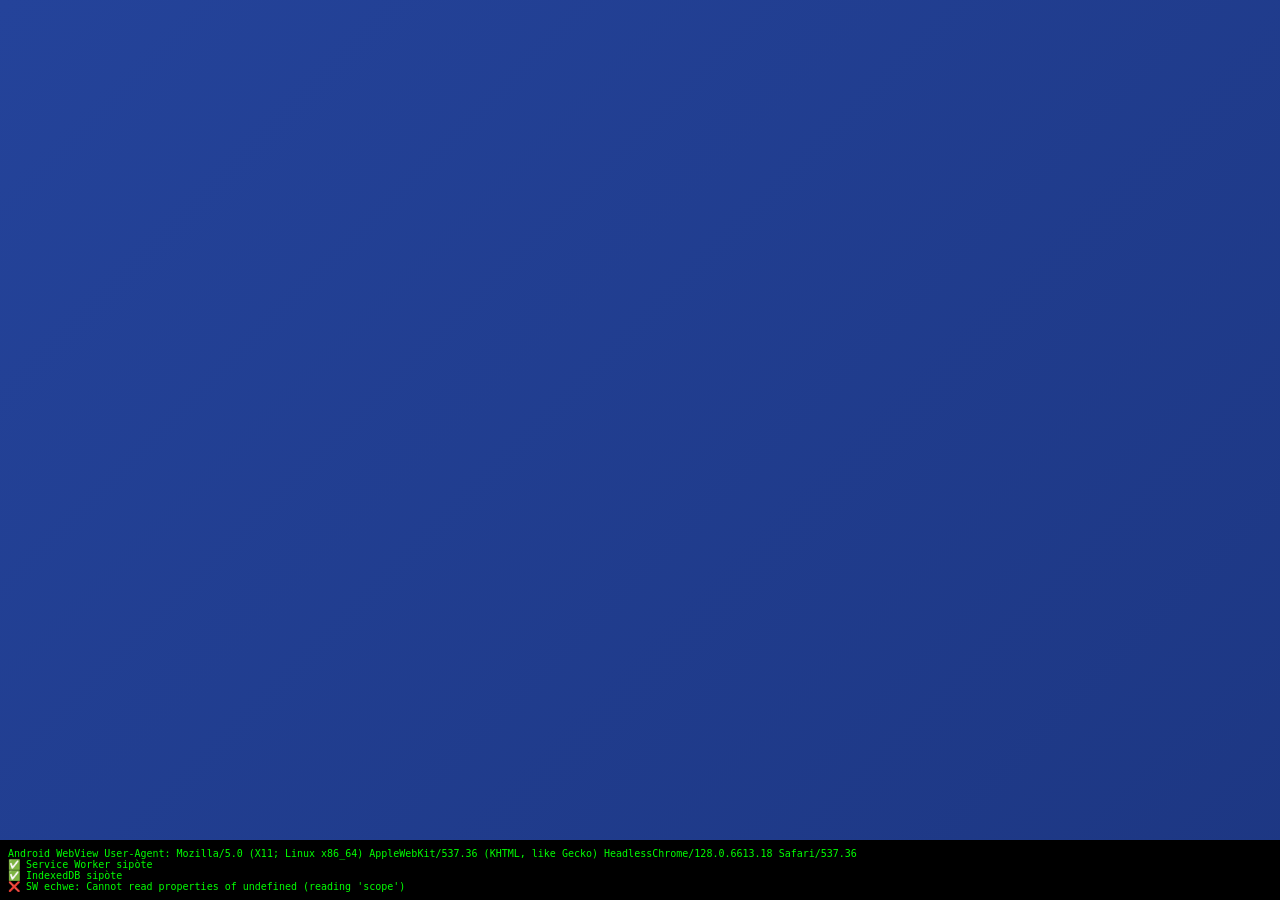
==== docs/index.html @ e360f584 "Update index.html" ====
<!DOCTYPE html>
<html lang="ht">
<head>
  <meta charset="UTF-8">
  <meta name="viewport" content="width=device-width, initial-scale=1.0">
  <meta name="referrer" content="no-referrer">
  <title>NS4 Support+ | Akèy</title>
  <link href="https://fonts.googleapis.com/css2?family=Baloo+2:wght@500;700;800&display=swap" rel="stylesheet">
  <style>
    body {
      margin: 0; padding: 0; min-height: 100vh;
      display: flex; flex-direction: column; align-items: center; justify-content: center;
      background: linear-gradient(135deg, #24439a 0%, #1d3783 100%);
      color: white; font-family: 'Baloo 2', system-ui, -apple-system, 'Segoe UI', Roboto, sans-serif;
      overflow: hidden;
    }

    /* Splash Screen */
    #splash-screen {
      display: flex; flex-direction: column; align-items: center; justify-content: center;
      width: 100%; height: 100vh; position: absolute; z-index: 10;
      transition: opacity 0.5s ease;
    }
    .logo { font-size: 42px; font-weight: 800; letter-spacing: 1px; animation: pulse 2s infinite; }
    .spinner { margin-top: 20px; width: 40px; height: 40px; border: 4px solid rgba(255,255,255,0.3); border-top-color: white; border-radius: 50%; animation: spin 1s linear infinite; }

    /* Onboarding Slider */
    #onboarding {
      display: none; flex-direction: column; align-items: center; justify-content: center;
      width: 100%; height: 100vh; padding: 20px; box-sizing: border-box; text-align: center;
      position: absolute; z-index: 5; background: var(--page-bg, #f4f6fa); color: #1a1a1a;
    }
    .slide { display: none; flex-direction: column; align-items: center; animation: fadeIn 0.5s; }
    .slide.active { display: flex; }
    .slide-icon { font-size: 80px; margin-bottom: 20px; }
    .slide-title { font-size: 28px; font-weight: 800; color: #24439a; margin-bottom: 10px; line-height: 1.2; }
    .slide-desc { font-size: 16px; color: #666; font-weight: 500; max-width: 300px; line-height: 1.4; }

    /* Controls */
    .controls { position: absolute; bottom: 50px; width: 100%; display: flex; flex-direction: column; align-items: center; gap: 20px; }
    .dots { display: flex; gap: 8px; }
    .dot { width: 10px; height: 10px; border-radius: 5px; background: #ccc; transition: 0.3s; }
    .dot.active { width: 24px; background: #24439a; }
    .btn-next { background: #24439a; color: white; border: none; padding: 14px 40px; border-radius: 25px; font-size: 18px; font-weight: 700; cursor: pointer; transition: 0.3s; font-family: inherit; box-shadow: 0 4px 15px rgba(36, 67, 154, 0.3); }
    .btn-next:active { transform: scale(0.95); }
    .btn-next:focus-visible { outline: 3px solid #f5b400; outline-offset: 3px; }

    @keyframes spin { to { transform: rotate(360deg); } }
    @keyframes pulse { 0%, 100% { transform: scale(1); } 50% { transform: scale(1.05); } }
    @keyframes fadeIn { from { opacity: 0; transform: translateY(10px); } to { opacity: 1; transform: translateY(0); } }
    @media (prefers-reduced-motion: reduce) { .logo, .spinner, .slide { animation: none; } }
  </style>
</head>
<body>

  <!-- Splash Screen -->
  <div id="splash-screen">
    <div class="logo">NS4 Support+</div>
    <div class="spinner"></div>
  </div>

  <!-- Onboarding Slider -->
  <div id="onboarding">
    <div class="slide active">
      <div class="slide-icon">📚</div>
      <div class="slide-title">Byenveni sou NS4 Support+</div>
      <div class="slide-desc">Pi bon zouti pou w prepare egzamen ofisyèl NS4 ou yo yon fason entèaktif.</div>
    </div>
    <div class="slide">
      <div class="slide-icon">⚡</div>
      <div class="slide-title">Revize Offline</div>
      <div class="slide-desc">Ou pa gen entènèt? Pa gen pwoblèm! Aplikasyon an ap kontinye fonksyone pou ou.</div>
    </div>
    <div class="slide">
      <div class="slide-icon">🏆</div>
      <div class="slide-title">Defi & Klasman</div>
      <div class="slide-desc">Fè egzèsis, ranmase XP, epi monte nan klasman an pami pi bon etidyan yo.</div>
    </div>

    <div class="controls">
      <div class="dots">
        <div class="dot active"></div>
        <div class="dot"></div>
        <div class="dot"></div>
      </div>
      <button class="btn-next" type="button">Kontinye</button>
    </div>
  </div>

  <!--
    NÒT: Firebase pa chaje isit ankò.
    Paj sa a pa bezwen li. Se script Firebase (gstatic.com) ki pa t ka chaje
    offline ki te fè `firebase` pa defini, script la te plante, epi routing lan pa t janm kouri.
    Verifikasyon reyèl la fèt nan home.html (gad sesyon) + règ Firebase.
  -->
  <script>
    (function () {
      "use strict";

      // ── Destinasyon fiks (pa janm li yon URL nan storage → pa gen open-redirect)
      var PAGE_HOME   = "home.html";
      var PAGE_SIGNUP = "inscription.html";
      var KEY_USER    = "ns4_user";
      var KEY_INTRO   = "app_intro_seen";

      // ── Aksè localStorage an sekirite (mòd prive / storage bloke pa plante paj la)
      function lsGet(k)    { try { return localStorage.getItem(k); } catch (e) { return null; } }
      function lsSet(k, v) { try { localStorage.setItem(k, v); } catch (e) {} }
      function lsDel(k)    { try { localStorage.removeItem(k); } catch (e) {} }

      // ── Validasyon sesyon lokal la.
      // Yon senp "true" oswa yon tèks ki pa vle di anyen pa dwe ouvri app la.
      // (Sa se yon premye filt UX sèlman: vrè sekirite a se règ Firebase yo.)
      function readValidSession() {
        var raw = lsGet(KEY_USER);
        if (!raw) return null;

        var user;
        try { user = JSON.parse(raw); } catch (e) { user = null; }

        var ok = user && typeof user === "object" && !Array.isArray(user) &&
                 typeof (user.uid || user.id) === "string" &&
                 (user.uid || user.id).length >= 6 &&
                 (user.uid || user.id).length <= 128;

        if (!ok) {           // done kòwonpi oswa manipile → netwaye, pa kite antre
          lsDel(KEY_USER);
          return null;
        }

        // Si ou anrejistre yon dat ekspirasyon (ns4_user.exp, an ms), respekte l.
        if (typeof user.exp === "number" && Date.now() > user.exp) {
          lsDel(KEY_USER);
          return null;
        }
        return user;
      }

      function go(page) { window.location.replace(page); }

      // ── Onboarding slider
      var current = 0;
      var slides = document.querySelectorAll(".slide");
      var dots   = document.querySelectorAll(".dot");
      var btn    = document.querySelector(".btn-next");
      var finished = false;

      function nextSlide() {
        if (current < slides.length - 1) {
          slides[current].classList.remove("active");
          dots[current].classList.remove("active");
          current++;
          slides[current].classList.add("active");
          dots[current].classList.add("active");
          if (current === slides.length - 1) btn.textContent = "Kòmanse";
        } else if (!finished) {
          finished = true;
          lsSet(KEY_INTRO, "true");
          go(PAGE_SIGNUP);
        }
      }
      btn.addEventListener("click", nextSlide);

      function showOnboarding() {
        var splash = document.getElementById("splash-screen");
        splash.style.opacity = "0";
        setTimeout(function () {
          splash.style.display = "none";
          document.getElementById("onboarding").style.display = "flex";
        }, 500);
      }

      // ── Routing (fonksyone menm san entènèt: pa gen okenn depandans rezo)
      function route() {
        try {
          if (readValidSession()) {         // konekte deja → dirèk nan app la, online OSWA offline
            go(PAGE_HOME);
          } else if (lsGet(KEY_INTRO) === "true") {
            go(PAGE_SIGNUP);
          } else {
            showOnboarding();
          }
        } catch (e) {
          // Pi move ka: pa janm rete bloke sou splash la
          showOnboarding();
        }
      }

      setTimeout(route, 1500);
    })();
  </script>
<script>
  if ('serviceWorker' in navigator) {
    navigator.serviceWorker.register('/sw.js')
      .then(() => console.log('SW enskri ✔'))
      .catch((err) => console.log('SW echwe:', err));
  }
</script>
<div id="debug-panel" style="position:fixed;bottom:0;left:0;right:0;background:#000;color:#0f0;font-size:10px;padding:8px;max-height:150px;overflow-y:auto;z-index:99999;font-family:monospace;"></div>
<script>
  function dbg(msg) {
    const p = document.getElementById('debug-panel');
    if (p) p.innerHTML += msg + '<br>';
    console.log(msg);
  }

  dbg('Android WebView User-Agent: ' + navigator.userAgent);

  if ('serviceWorker' in navigator) {
    dbg('✅ Service Worker sipòte');
    navigator.serviceWorker.register('/sw.js').then((reg) => {
      dbg('✅ SW enskri: ' + reg.scope);
    }).catch((err) => {
      dbg('❌ SW echwe: ' + err.message);
    });
  } else {
    dbg('❌ Service Worker PA sipòte sou WebView sa a (Android twò ansyen?)');
  }

  if ('indexedDB' in window) {
    dbg('✅ IndexedDB sipòte');
  } else {
    dbg('❌ IndexedDB PA sipòte');
  }
</script>
</body>
</html>
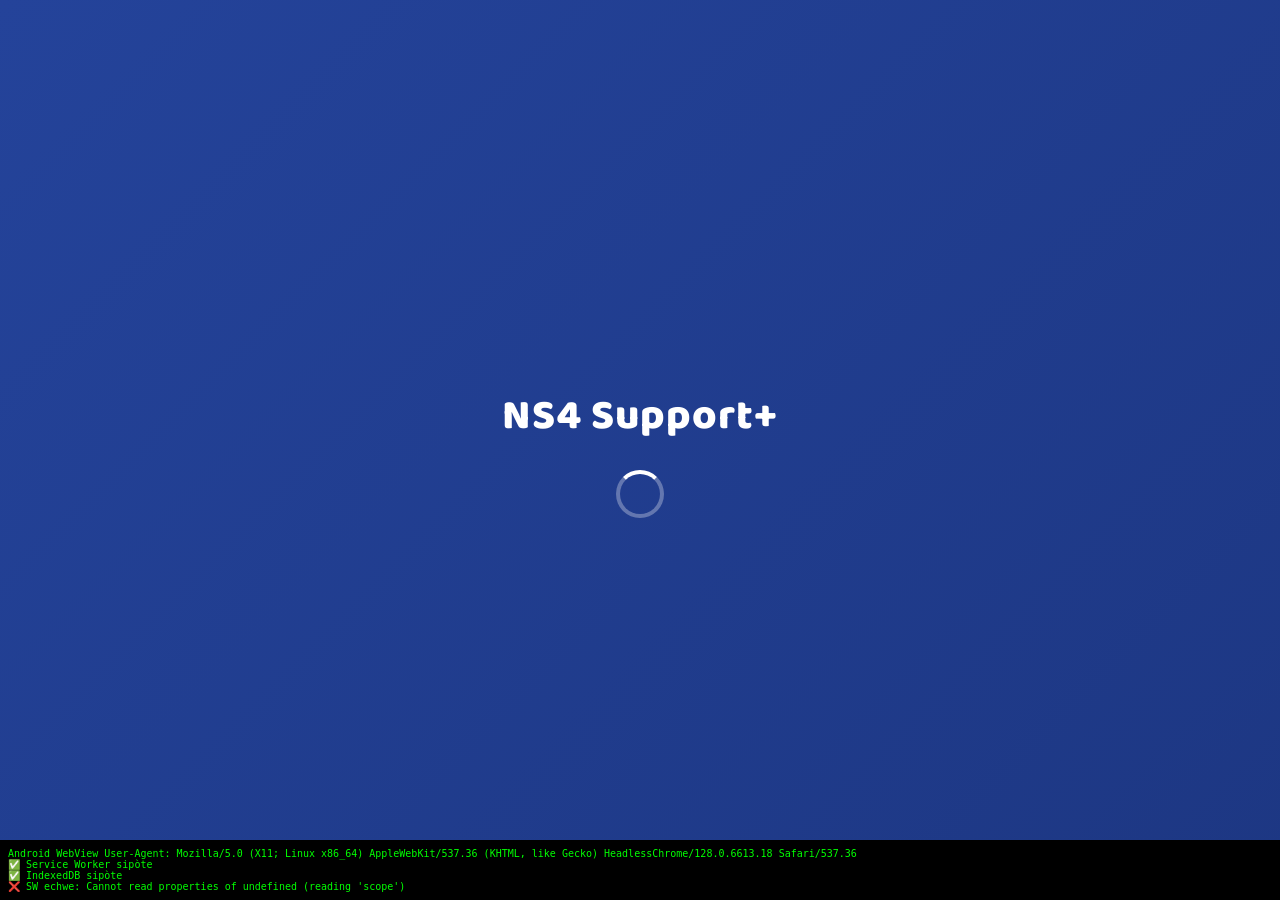
==== commit 27c05255: "Update index.html" ====
--- a/docs/index.html
+++ b/docs/index.html
@@ -191,9 +191,7 @@
   </script>
 <script>
   if ('serviceWorker' in navigator) {
-    navigator.serviceWorker.register('/sw.js')
-      .then(() => console.log('SW enskri ✔'))
-      .catch((err) => console.log('SW echwe:', err));
+    navigator.serviceWorker.register('sw.js');
   }
 </script>
 <div id="debug-panel" style="position:fixed;bottom:0;left:0;right:0;background:#000;color:#0f0;font-size:10px;padding:8px;max-height:150px;overflow-y:auto;z-index:99999;font-family:monospace;"></div>
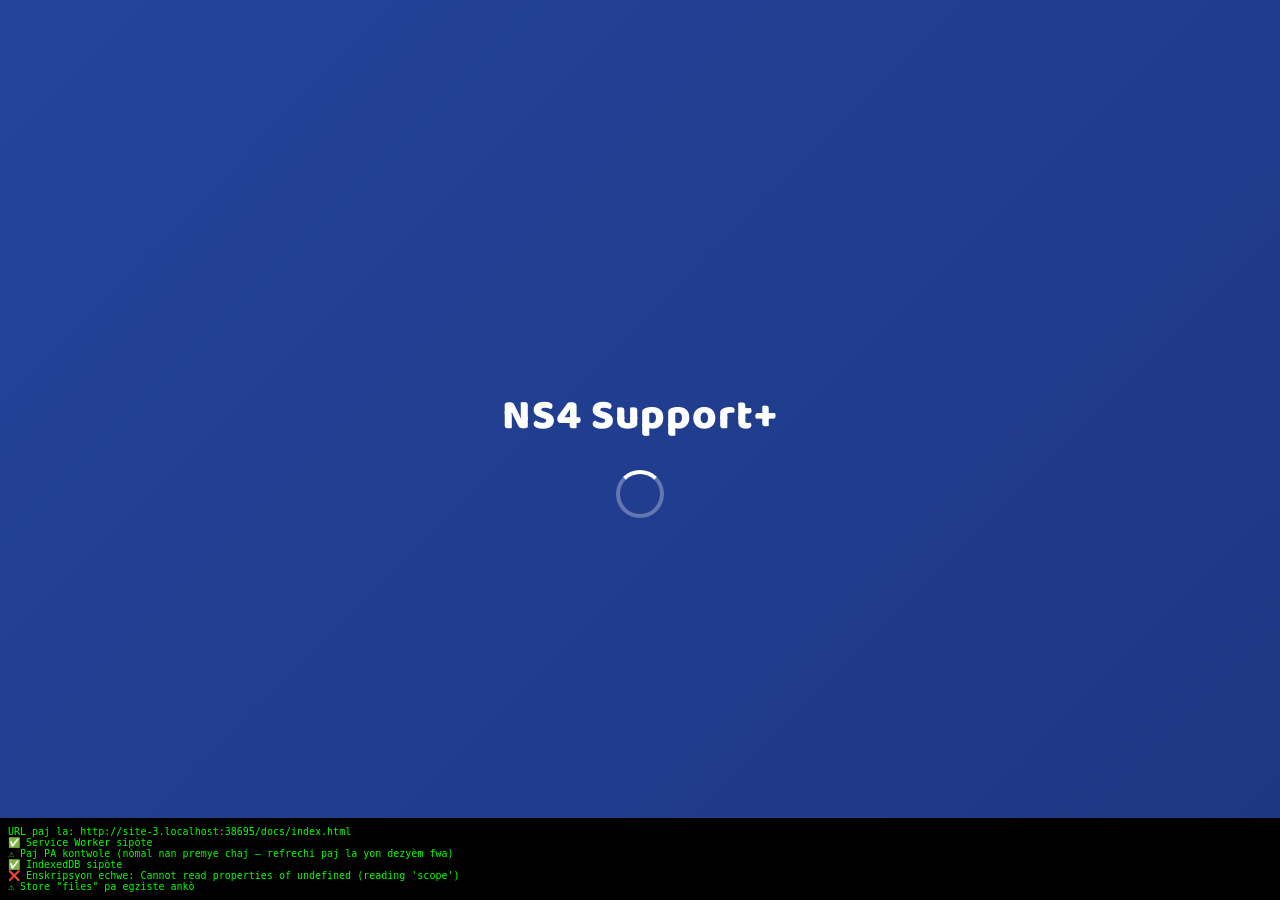
==== commit b795d3f1: "Update index.html" ====
--- a/docs/index.html
+++ b/docs/index.html
@@ -189,11 +189,6 @@
       setTimeout(route, 1500);
     })();
   </script>
-<script>
-  if ('serviceWorker' in navigator) {
-    navigator.serviceWorker.register('sw.js');
-  }
-</script>
 <div id="debug-panel" style="position:fixed;bottom:0;left:0;right:0;background:#000;color:#0f0;font-size:10px;padding:8px;max-height:150px;overflow-y:auto;z-index:99999;font-family:monospace;"></div>
 <script>
   function dbg(msg) {
@@ -202,24 +197,63 @@
     console.log(msg);
   }
 
-  dbg('Android WebView User-Agent: ' + navigator.userAgent);
+  dbg('URL paj la: ' + location.href);
 
   if ('serviceWorker' in navigator) {
     dbg('✅ Service Worker sipòte');
-    navigator.serviceWorker.register('/sw.js').then((reg) => {
-      dbg('✅ SW enskri: ' + reg.scope);
+
+    navigator.serviceWorker.register('./sw.js').then((reg) => {
+      dbg('✅ Enskripsyon reyisi — scope: ' + reg.scope);
+      if (reg.installing) dbg('⏳ SW ap enstale...');
+      if (reg.waiting)    dbg('⏳ SW ap tann (waiting)...');
+      if (reg.active)     dbg('✅ SW aktif');
+
+      reg.addEventListener('updatefound', () => {
+        const newSW = reg.installing;
+        newSW.addEventListener('statechange', () => {
+          dbg('🔄 État SW: ' + newSW.state);
+        });
+      });
     }).catch((err) => {
-      dbg('❌ SW echwe: ' + err.message);
+      dbg('❌ Enskripsyon echwe: ' + err.message);
     });
+
+    // Èske paj sa a kounye a kontwole pa yon SW aktif?
+    if (navigator.serviceWorker.controller) {
+      dbg('✅ Paj KONTWOLE pa SW: ' + navigator.serviceWorker.controller.scriptURL);
+    } else {
+      dbg('⚠️ Paj PA kontwole (nòmal nan premye chaj — refrechi paj la yon dezyèm fwa)');
+    }
   } else {
-    dbg('❌ Service Worker PA sipòte sou WebView sa a (Android twò ansyen?)');
+    dbg('❌ Service Worker PA sipòte');
   }
 
   if ('indexedDB' in window) {
     dbg('✅ IndexedDB sipòte');
+
+    const req = indexedDB.open('ns4-offline-db', 1);
+    req.onsuccess = () => {
+      const db = req.result;
+      if (!db.objectStoreNames.contains('files')) {
+        dbg('⚠️ Store "files" pa egziste ankò');
+        return;
+      }
+      const store = db.transaction('files', 'readonly').objectStore('files');
+      store.count().onsuccess = (e) => {
+        dbg('📦 Kantite fichye sove offline: ' + e.target.result);
+      };
+    };
+    req.onerror = () => dbg('❌ Pa ka louvri IndexedDB: ' + req.error);
   } else {
     dbg('❌ IndexedDB PA sipòte');
   }
 </script>
+<script>
+if ('serviceWorker' in navigator) {
+  navigator.serviceWorker.register('./sw.js')
+    .then(reg => console.log('✅ SW enskri, scope:', reg.scope))
+    .catch(err => console.error('❌ SW echwe:', err));
+}
+</script>
 </body>
 </html>
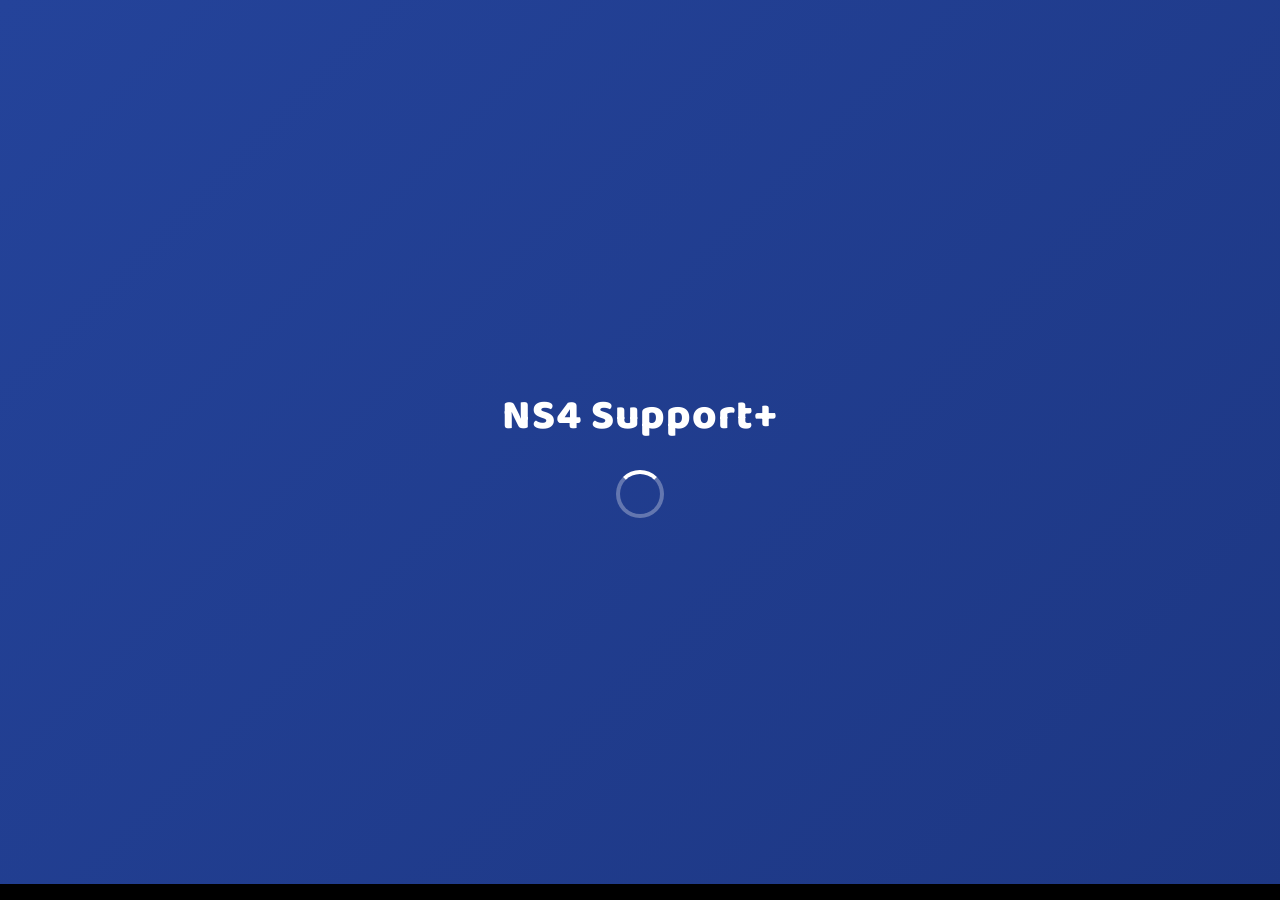
==== commit 0ccd67fc: "Update index.html" ====
--- a/docs/index.html
+++ b/docs/index.html
@@ -190,64 +190,7 @@
     })();
   </script>
 <div id="debug-panel" style="position:fixed;bottom:0;left:0;right:0;background:#000;color:#0f0;font-size:10px;padding:8px;max-height:150px;overflow-y:auto;z-index:99999;font-family:monospace;"></div>
-<script>
-  function dbg(msg) {
-    const p = document.getElementById('debug-panel');
-    if (p) p.innerHTML += msg + '<br>';
-    console.log(msg);
-  }
-
-  dbg('URL paj la: ' + location.href);
-
-  if ('serviceWorker' in navigator) {
-    dbg('✅ Service Worker sipòte');
-
-    navigator.serviceWorker.register('./sw.js').then((reg) => {
-      dbg('✅ Enskripsyon reyisi — scope: ' + reg.scope);
-      if (reg.installing) dbg('⏳ SW ap enstale...');
-      if (reg.waiting)    dbg('⏳ SW ap tann (waiting)...');
-      if (reg.active)     dbg('✅ SW aktif');
-
-      reg.addEventListener('updatefound', () => {
-        const newSW = reg.installing;
-        newSW.addEventListener('statechange', () => {
-          dbg('🔄 État SW: ' + newSW.state);
-        });
-      });
-    }).catch((err) => {
-      dbg('❌ Enskripsyon echwe: ' + err.message);
-    });
-
-    // Èske paj sa a kounye a kontwole pa yon SW aktif?
-    if (navigator.serviceWorker.controller) {
-      dbg('✅ Paj KONTWOLE pa SW: ' + navigator.serviceWorker.controller.scriptURL);
-    } else {
-      dbg('⚠️ Paj PA kontwole (nòmal nan premye chaj — refrechi paj la yon dezyèm fwa)');
-    }
-  } else {
-    dbg('❌ Service Worker PA sipòte');
-  }
-
-  if ('indexedDB' in window) {
-    dbg('✅ IndexedDB sipòte');
-
-    const req = indexedDB.open('ns4-offline-db', 1);
-    req.onsuccess = () => {
-      const db = req.result;
-      if (!db.objectStoreNames.contains('files')) {
-        dbg('⚠️ Store "files" pa egziste ankò');
-        return;
-      }
-      const store = db.transaction('files', 'readonly').objectStore('files');
-      store.count().onsuccess = (e) => {
-        dbg('📦 Kantite fichye sove offline: ' + e.target.result);
-      };
-    };
-    req.onerror = () => dbg('❌ Pa ka louvri IndexedDB: ' + req.error);
-  } else {
-    dbg('❌ IndexedDB PA sipòte');
-  }
-</script>
+
 <script>
 if ('serviceWorker' in navigator) {
   navigator.serviceWorker.register('./sw.js')
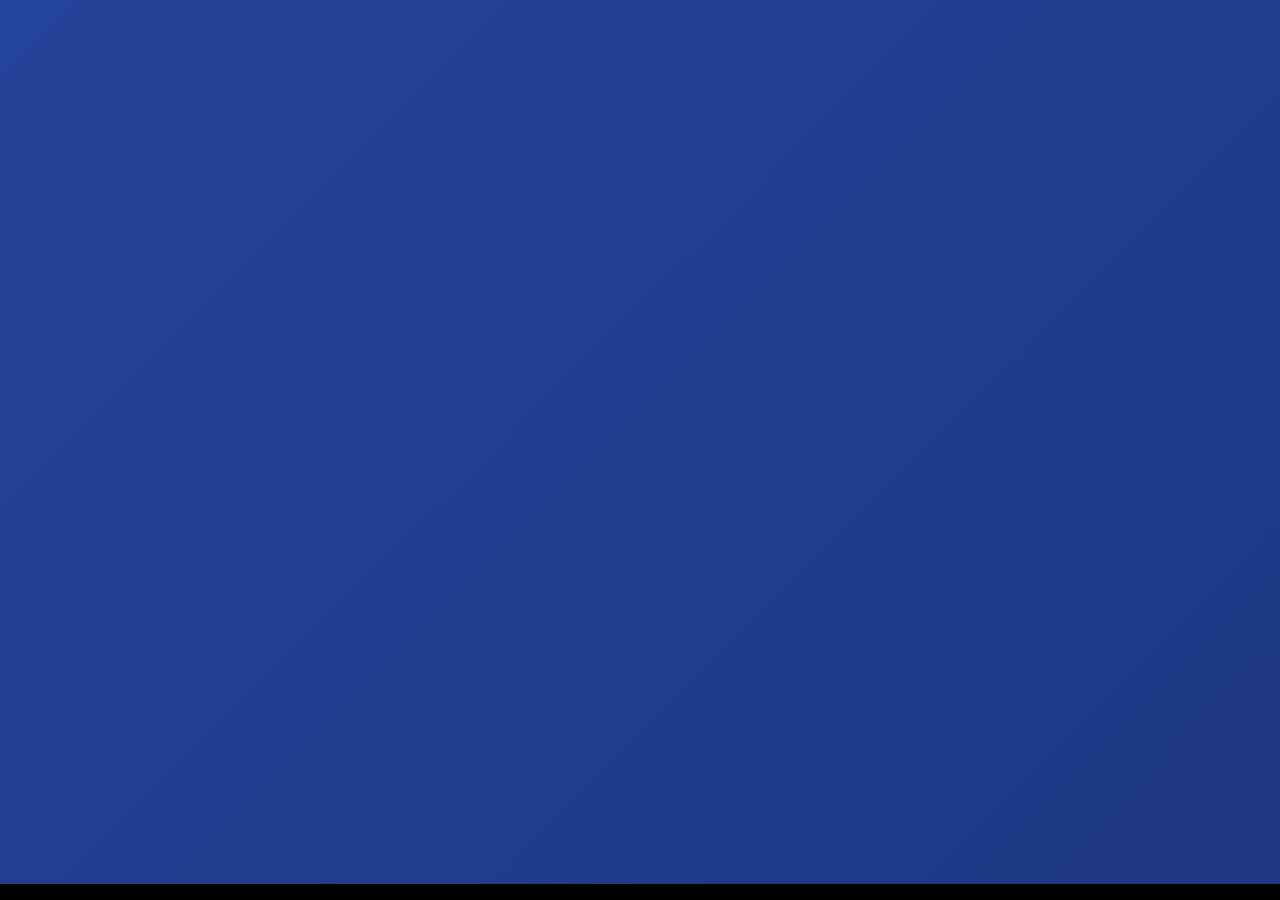
==== commit 2762a76a: "Add files via upload" ====
--- a/docs/index.html
+++ b/docs/index.html
@@ -50,6 +50,7 @@
     @keyframes fadeIn { from { opacity: 0; transform: translateY(10px); } to { opacity: 1; transform: translateY(0); } }
     @media (prefers-reduced-motion: reduce) { .logo, .spinner, .slide { animation: none; } }
   </style>
+<script src="nav.js"></script>
 </head>
 <body>
 
@@ -194,7 +195,12 @@
 <script>
 if ('serviceWorker' in navigator) {
   navigator.serviceWorker.register('./sw.js')
-    .then(reg => console.log('✅ SW enskri, scope:', reg.scope))
+    .then(reg => {
+      console.log('✅ SW enskri, scope:', reg.scope);
+      navigator.serviceWorker.ready.then((r) => {
+        if (r.active) r.active.postMessage({ type: 'check-update' });
+      });
+    })
     .catch(err => console.error('❌ SW echwe:', err));
 }
 </script>
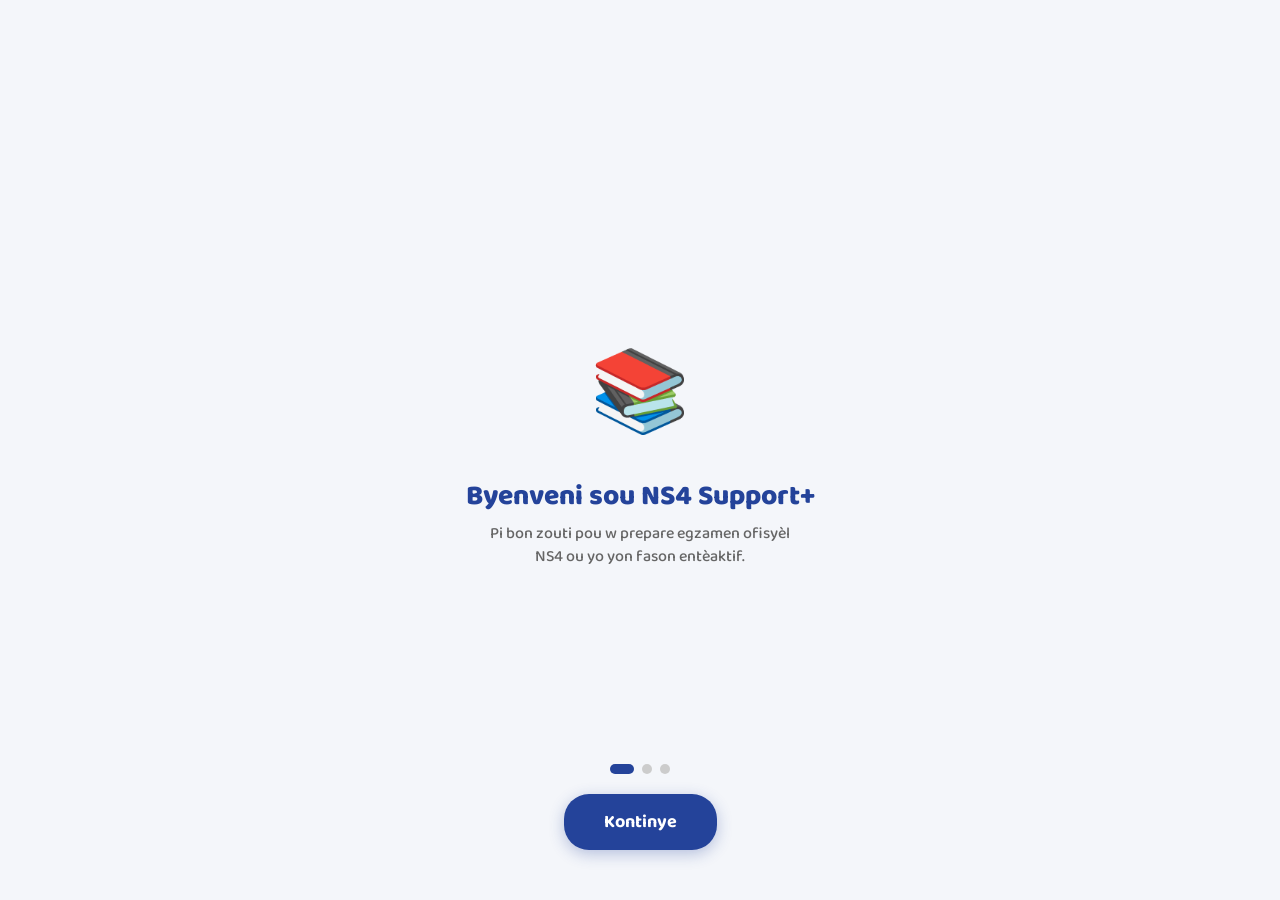
==== commit 77a65e98: "Update index.html" ====
--- a/docs/index.html
+++ b/docs/index.html
@@ -5,24 +5,24 @@
   <meta name="viewport" content="width=device-width, initial-scale=1.0">
   <meta name="referrer" content="no-referrer">
   <title>NS4 Support+ | Akèy</title>
-  <link href="https://fonts.googleapis.com/css2?family=Baloo+2:wght@500;700;800&display=swap" rel="stylesheet">
+  <link href="https://fonts.googleapis.com/css2?family=Baloo+2:wght@500;700;800&display=swap" rel="stylesheet" media="print" onload="this.media='all'">
   <style>
     body {
       margin: 0; padding: 0; min-height: 100vh;
       display: flex; flex-direction: column; align-items: center; justify-content: center;
-      background: linear-gradient(135deg, #24439a 0%, #1d3783 100%);
-      color: white; font-family: 'Baloo 2', system-ui, -apple-system, 'Segoe UI', Roboto, sans-serif;
+      background: #ffffff;
+      color: #24439a; font-family: 'Baloo 2', system-ui, -apple-system, 'Segoe UI', Roboto, sans-serif;
       overflow: hidden;
     }
 
     /* Splash Screen */
     #splash-screen {
       display: flex; flex-direction: column; align-items: center; justify-content: center;
-      width: 100%; height: 100vh; position: absolute; z-index: 10;
+      width: 100%; height: 100vh; position: absolute; z-index: 10; background: #ffffff;
       transition: opacity 0.5s ease;
     }
     .logo { font-size: 42px; font-weight: 800; letter-spacing: 1px; animation: pulse 2s infinite; }
-    .spinner { margin-top: 20px; width: 40px; height: 40px; border: 4px solid rgba(255,255,255,0.3); border-top-color: white; border-radius: 50%; animation: spin 1s linear infinite; }
+    .spinner { margin-top: 20px; width: 40px; height: 40px; border: 4px solid rgba(36,67,154,0.2); border-top-color: #24439a; border-radius: 50%; animation: spin 1s linear infinite; }
 
     /* Onboarding Slider */
     #onboarding {
@@ -163,12 +163,9 @@
       btn.addEventListener("click", nextSlide);
 
       function showOnboarding() {
-        var splash = document.getElementById("splash-screen");
-        splash.style.opacity = "0";
-        setTimeout(function () {
-          splash.style.display = "none";
-          document.getElementById("onboarding").style.display = "flex";
-        }, 500);
+        document.getElementById("splash-screen").style.display = "none";
+        document.getElementById("onboarding").style.display = "flex";
+        try { if (window.AndroidSplash) window.AndroidSplash.hide(); } catch (e) {}
       }
 
       // ── Routing (fonksyone menm san entènèt: pa gen okenn depandans rezo)
@@ -187,10 +184,9 @@
         }
       }
 
-      setTimeout(route, 1500);
+      route();   // plus d'attente artificielle
     })();
   </script>
-<div id="debug-panel" style="position:fixed;bottom:0;left:0;right:0;background:#000;color:#0f0;font-size:10px;padding:8px;max-height:150px;overflow-y:auto;z-index:99999;font-family:monospace;"></div>
 
 <script>
 if ('serviceWorker' in navigator) {
